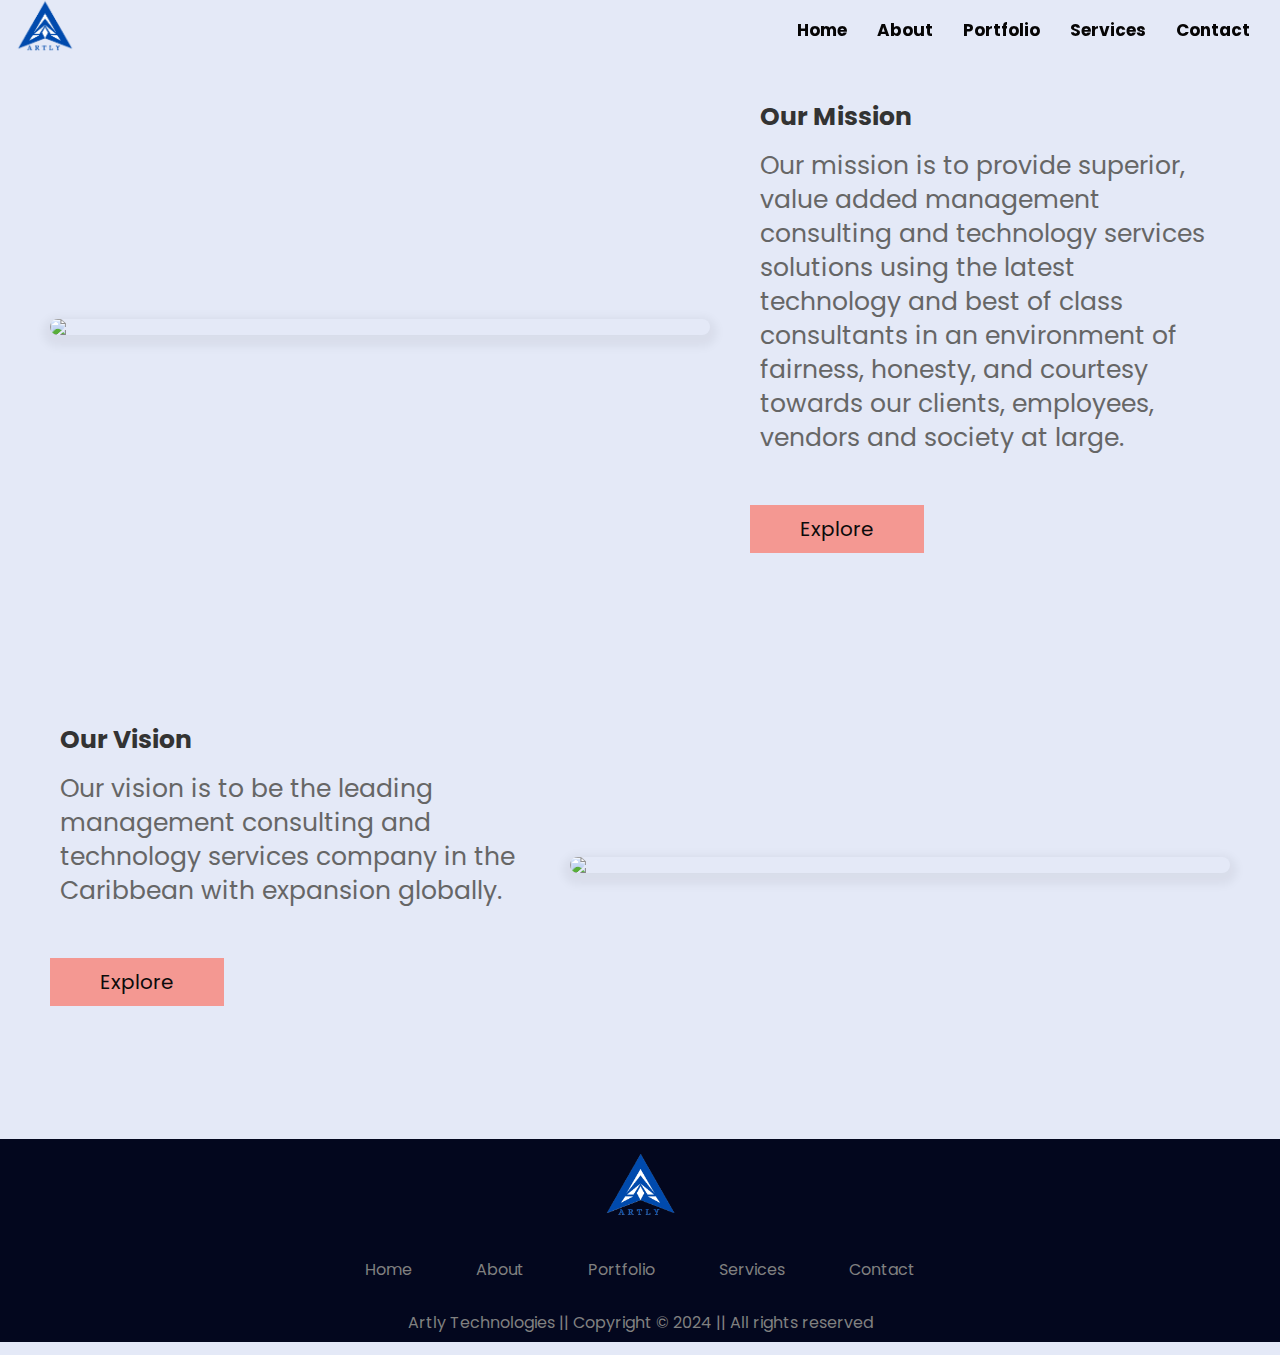
==== About/index.html @ a1ce0588 "Added the project" ====
<!DOCTYPE html>
<html lang="en">
<head>
    <meta charset="UTF-8">
    <meta name="viewport" content="width=device-width, initial-scale=1.0">
    <script src="https://cdnjs.cloudflare.com/ajax/libs/jquery/3.5.1/jquery.min.js"></script>
    <link rel="stylesheet" href="https://cdnjs.cloudflare.com/ajax/libs/font-awesome/6.4.0/css/all.min.css"
      integrity="sha512-iecdLmaskl7CVkqkXNQ/ZH/XLlvWZOJyj7Yy7tcenmpD1ypASozpmT/E0iPtmFIB46ZmdtAc9eNBvH0H/ZpiBw=="
      crossorigin="anonymous" referrerpolicy="no-referrer" />
    <!-- ===== CSS ===== -->
    <link rel="stylesheet" href="style.css">
    <!-- ===== icons CSS ===== -->
    <link rel="stylesheet" href="https://cdnjs.cloudflare.com/ajax/libs/font-awesome/6.5.2/css/all.min.css"
      integrity="sha512-SnH5WK+bZxgPHs44uWIX+LLJAJ9/2PkPKZ5QiAj6Ta86w+fsb2TkcmfRyVX3pBnMFcV7oQPJkl9QevSCWr3W6A=="
      crossorigin="anonymous" referrerpolicy="no-referrer" />
    <title>Artly Technologies</title></head>
<body>
    <div class="scroll-up-btn">
        <i class="fa-solid fa-angle-up"></i>
      </div>
    <!--==========Navbar==========-->
      <nav>
        <div class="nav-bar" id="myHeader">
          <i class='fa-solid fa-bars sidebarOpen'></i>
          <span class="logo navLogo"><a href="#"><img class="logoimg" src="ARTLY without bg.png" alt="logo"></a></span>
          <div class="menu">
            <div class="logo-toggle">
              <span class="logo"><a href="#">Artly Technologies</a></span>
              <i class='fa-solid fa-xmark siderbarClose'></i>
            </div>
            <ul class="nav-links">
              <li><a href="/Home/index.html"><b>Home</b></a></li>
              <li><a href="index.html"><b>About</b></a></li>
              <li><a href="/Portfolio/index.html"><b>Portfolio</b></a></li>
              <li><a href="/Service/index.html"><b>Services</b></a></li>
              <li><a href="/Contact/contact.html"><b>Contact</b></a></li>
            </ul>
          </div>
        </div>
      </nav>






      <div class="responsive-container-block bigContainer" id="content">
        <div class="responsive-container-block Container">
          <img class="mainImg" src="https://workik-widget-assets.s3.amazonaws.com/widget-assets/images/eaboutus1.svg">
          <div class="allText aboveText">
            <p class="text-blk headingText">
              Our Mission
            </p>
            <p class="text-blk subHeadingText">
            </p>
            <p class="text-blk description">
              Our mission is to provide superior, value added management consulting and technology services solutions using the latest technology and best of class consultants in an environment of fairness, honesty, and courtesy towards our clients, employees, vendors and society at large.        </p>
           <a href="/Home/index.html"> <button class="explore">
              Explore
            </button> </a>
          </div>
        </div>
        <div class="responsive-container-block Container bottomContainer">
          <img class="mainImg" src="https://workik-widget-assets.s3.amazonaws.com/widget-assets/images/xpraup2.svg">
          <div class="allText bottomText">
            <p class="text-blk headingText">
              Our Vision
            </p>
            <p class="text-blk subHeadingText">
            </p>
            <p class="text-blk description">
              Our vision is to be the leading management consulting and technology services company in the Caribbean with expansion globally.        </p>
              <a href="/Home/index.html"> <button class="explore">
                Explore
              </button> </a>
          </div>
        </div>
      </div>













<br/><br/>









      <footer>
        <div class="footer">
          <div class="row">
            <a href="#"><img src="ARTLY without bg.png"></a>
          </div>
          <div class="row">
            <ul>
              <li><a href="/Home/index.html">Home</a></li>
              <li><a href="index.html">About</a></li>
              <li><a href="/Portfolio/index.html">Portfolio</a></li>
              <li><a href="/Service/index.html">Services</a></li>
              <li><a href="/Contact/contact.html">Contact</a></li>
            </ul>
          </div>
          <div class="row">
            Artly Technologies || Copyright © 2024 || All rights reserved
          </div>
        </div>
      </footer>









      <script>

        const body = document.querySelector("body"),
          nav = document.querySelector("nav"),
          sidebarOpen = document.querySelector(".sidebarOpen"),
          siderbarClose = document.querySelector(".siderbarClose");
    
    
        //   js code to toggle sidebar
        sidebarOpen.addEventListener("click", () => {
          nav.classList.add("active");
        });
    
        body.addEventListener("click", e => {
          let clickedElm = e.target;
    
          if (!clickedElm.classList.contains("sidebarOpen") && !clickedElm.classList.contains("menu")) {
            nav.classList.remove("active");
          }
        });
    
      </script>
    
    
    
    
    
    
    
    
    
    
    <script>
      let slideIndex = 0;
      showSlides();
      
      function showSlides() {
        let i;
        let slides = document.getElementsByClassName("mySlides");
        let dots = document.getElementsByClassName("dot");
        for (i = 0; i < slides.length; i++) {
          slides[i].style.display = "none";  
        }
        slideIndex++;
        if (slideIndex > slides.length) {slideIndex = 1}    
        for (i = 0; i < dots.length; i++) {
          dots[i].className = dots[i].className.replace(" active", "");
        }
        slides[slideIndex-1].style.display = "block";  
        dots[slideIndex-1].className += " active";
        setTimeout(showSlides, 5000); // Change image every 2 seconds
      }
      </script>
    
      <script>
        $(document).ready(function(){
    $(window).scroll(function(){
        if(this.scrollY > 20){
            $('.navbar').addClass("sticky");
        }else{
            $('.navbar').removeClass("sticky");
        }
        if(this.scrollY> 500){
            $('.scroll-up-btn').addClass("show");
        }
        else{
            $('.scroll-up-btn').removeClass("show");
        }
    })

    //slide-up script
    $('.scroll-up-btn').click(function(){
        $('html').animate({scrollTop: 0});
    });
})
      </script>
    
    
    
    
    
    
    
      <script>
        window.onscroll = function () { myFunction() };
    
        var header = document.getElementById("myHeader");
        var sticky = header.offsetTop;
    
        function myFunction() {
          if (window.pageYOffset > sticky) {
            header.classList.add("sticky");
          } else {
            header.classList.remove("sticky");
          }
        }
      </script>
</body>
</html>
---- About/style.css ----
/* ===== Google Font Import - Poppins ===== */
@import url('https://fonts.googleapis.com/css2?family=Poppins:wght@300;400;500;600&display=swap');

* {
  margin: 0;
  padding: 0;
  box-sizing: border-box;
  font-family: 'Poppins', sans-serif;
  transition: all 0.4s ease;

}


/* ===== Colours ===== */
:root {
  --body-color: #E4E9F7;
  --nav-color: #E2E3E4;
  --side-nav: #98a3c2;
  --text-color: #060505;
  --search-bar: #F2F2F2;
  --search-text: #010718;
}

body {
  background-color: var(--body-color);
  max-width: 100%;
  overflow-x: hidden;
}



.scroll-up-btn {
  position: fixed;
  height: 45px;
  width: 42px;
  background: crimson;
  right: 30px;
  bottom: 10px;
  text-align: center;
  line-height: 45px;
  color: white;
  z-index: 9999;
  font-size: 30px;
  border-radius: 6px;
  cursor: pointer;
  opacity: 0;
  pointer-events: none;
  transition: all 0.3s ease;
}

.scroll-up-btn.show {
  bottom: 30px;
  opacity: 1;
  pointer-events: auto;
}

html {
  scroll-behavior: smooth;
}

nav {
  position: fixed;
  top: 0;
  left: 0;
  height: 60px;
  width: 100%;
  z-index: 100;
}

nav .nav-bar {
  position: relative;
  height: 100%;
  width: 100%;
  margin: 0 auto;
  padding: 0 15px;
  display: flex;
  align-items: center;
  justify-content: space-between;
}

nav .nav-bar .sidebarOpen {
  color: var(--text-color);
  font-size: 25px;
  padding: 5px;
  cursor: pointer;
  display: none;
}

nav .nav-bar .logo a {
  font-size: 25px;
  color: var(--text-color);
  text-decoration: none;
}

.menu .logo-toggle {
  display: none;
}

.nav-bar .nav-links {
  display: flex;
  align-items: center;
}

.nav-bar .nav-links li {
  margin: 0 5px;
  list-style: none;
}

.nav-links li a {
  position: relative;
  font-size: 17px;
  font-weight: 400;
  color: var(--text-color);
  text-decoration: none;
  padding: 10px;
}

.nav-links li a:hover{
  color: blue;
}

.nav-links li a::before {
  content: '';
  position: absolute;
  left: 50%;
  bottom: 0;
  transform: translateX(-50%);
  height: 6px;
  width: 6px;
  border-radius: 50%;
  background-color: var(--text-color);
  opacity: 0;
  transition: all 0.3s ease;
}

.nav-links li:hover a::before {
  opacity: 1;
}

section {
  padding: 50px 0;
  margin-top: auto;
  margin-left: 10%;
  margin-right: 10%;
}

.logoimg {
  width: 60px;
}




.sticky {
  background: #c5bebe;
  position: fixed;
  width: 100%;
}

.sticky + .content {
  padding-top: 102px;
}
































footer{
  background-color: #03071e;
}

.footer{
  text-align:center;
  bottom: 0;
}
  
  .footer .row{
  width:100%;
  margin:1% 0%;
  padding:0.6% 0%;
  color:gray;
  font-size:1em;
  }
  
  .footer .row a{
  text-decoration:none;
  color:gray;
  transition:0.5s;
  }
  
  .footer .row a:hover{
  color:#fff;
  }
  
  .footer .row ul{
  width:100%;
  }
  
  .footer .row ul li{
  display:inline-block;
  margin:0px 30px;
  }
  
  .footer .row a img{
    width: 75px;
  font-size:2em;
  margin:0% 1%;
  }
  
  @media (max-width:768px){
  .footer{
  text-align:center;
  padding:5%;
  }
  .footer .row ul li{
  display:block;
  margin:10px 0px;
  text-align:center;
  }
  .footer .row a img{
  margin:0% 3%;
  }
  }

  
  
  
  
  
  
  
  
  
  
  
  
  
  
  @media screen and (max-width: 768px) {
    nav{width: 100%;}
    nav .nav-bar .sidebarOpen {
      width: 100%;
      display: block;
    }
  
    .menu {
      position: fixed;
      height: 100%;
      width: 320px;
      left: -100%;
      top: 0;
      padding: 20px;
      background-color: var(--side-nav);
      z-index: 100;
      transition: all 0.4s ease;
    }
  
    nav.active .menu {
      left: -0%;
    }
  
    nav.active .nav-bar .navLogo a {
      opacity: 0;
      transition: all 0.3s ease;
    }
  
    .menu .logo-toggle {
      display: block;
      width: 100%;
      display: flex;
      align-items: center;
      justify-content: space-between;
    }
  
    .logo-toggle .siderbarClose {
      color: var(--text-color);
      font-size: 24px;
      cursor: pointer;
    }
  
    .nav-bar .nav-links {
      flex-direction: column;
      padding-top: 30px;
    }
  
    .nav-links li a {
      display: block;
      margin-top: 20px;
    }
  }

.responsive-container-block {
    min-height: 75px;
    height: fit-content;
    width: 100%;
    padding-top: 10px;
    padding-right: 10px;
    padding-bottom: 10px;
    padding-left: 10px;
    display: flex;
    flex-wrap: wrap;
    margin-top: 0px;
    margin-right: auto;
    margin-bottom: 0px;
    margin-left: auto;
    justify-content: flex-start;
    }
    
    .text-blk {
    margin-top: 0px;
    margin-right: 0px;
    margin-bottom: 0px;
    margin-left: 0px;
    padding-top: 10px;
    padding-right: 10px;
    padding-bottom: 10px;
    padding-left: 10px;
    line-height: 25px;
    }
    
    .responsive-container-block.bigContainer {
    padding-top: 10px;
    padding-right: 30px;
    padding-bottom: 10px;
    padding-left: 30px;
    flex-direction: column;
    align-items: center;
    justify-content: center;
    }
    
    .mainImg {
    color: black;
    width: 55%;
    height: auto;
    box-shadow: rgba(0, 0, 0, 0.05) 0px 5px 10px 7px;
    border-top-left-radius: 10px;
    border-top-right-radius: 10px;
    border-bottom-right-radius: 10px;
    border-bottom-left-radius: 10px;
    }
    
    .text-blk.headingText {
    font-size: 25px;
    font-weight: 700;
    line-height: 34px;
    color: rgb(51, 51, 51);
    padding-top: 0px;
    padding-right: 10px;
    padding-bottom: 0px;
    padding-left: 10px;
    margin-top: 0px;
    margin-right: 0px;
    margin-bottom: 10px;
    margin-left: 0px;
    }
    
    .allText {
    padding-top: 0px;
    padding-right: 0px;
    padding-bottom: 0px;
    padding-left: 0px;
    margin-top: 0px;
    margin-right: 0px;
    margin-bottom: 0px;
    margin-left: 40px;
    width: 40%;
    margin: 0 0 0 0;
    }
    
    .text-blk.subHeadingText {
    color: rgb(102, 102, 102);
    font-size: 25px;
    line-height: 34px;
    font-weight: 700;
    padding-top: 0px;
    padding-right: 10px;
    padding-bottom: 0px;
    padding-left: 10px;
    margin-top: 0px;
    margin-right: 0px;
    margin-bottom: 15px;
    margin-left: 0px;
    }
    
    .text-blk.description {
    font-size: 25px;
    line-height: 34px;
    color: rgb(102, 102, 102);
    margin-top: 0px;
    margin-right: 0px;
    margin-bottom: 50px;
    margin-left: 0px;
    padding-top: 0px;
    padding-right: 10px;
    padding-bottom: 0px;
    padding-left: 10px;
    }
    
    .explore {
    font-size: 20px;
    line-height: 28px;
    color: rgb(12, 11, 11);
    background-color: rgb(244, 152, 146);
    padding-top: 10px;
    padding-right: 50px;
    padding-bottom: 10px;
    padding-left: 50px;
    border-top-width: 0px;
    border-right-width: 0px;
    border-bottom-width: 0px;
    border-left-width: 0px;
    border-top-style: outset;
    border-right-style: outset;
    border-bottom-style: outset;
    border-left-style: outset;
    border-top-color: rgb(244, 152, 146);
    border-right-color: rgb(244, 152, 146);
    border-bottom-color: rgb(244, 152, 146);
    border-left-color: rgb(244, 152, 146);
    border-image-source: initial;
    border-image-slice: initial;
    border-image-width: initial;
    border-image-outset: initial;
    border-image-repeat: initial;
    cursor: pointer;
    }
    
    .explore:hover {
    background-image: initial;
    background-position-x: initial;
    background-position-y: initial;
    background-size: initial;
    background-attachment: initial;
    background-origin: initial;
    background-clip: initial;
    background-color: rgb(25, 23, 23);
    color: rgb(244, 152, 146);
    }
    
    .responsive-container-block.Container {
    margin-top: 80px;
    margin-right: auto;
    margin-bottom: 50px;
    margin-left: auto;
    justify-content: center;
    align-items: center;
    max-width: 1320px;
    padding-top: 10px;
    padding-right: 10px;
    padding-bottom: 10px;
    padding-left: 10px;
    }
    
    .responsive-container-block.Container.bottomContainer {
    margin-top: 100px;
    margin-right: 0px;
    margin-bottom: 50px;
    margin-left: 0px;
    flex-direction: row-reverse;
    margin: 100px auto 50px auto;
    }
    
    .allText.aboveText {
    margin: 0 0 0 40px;
    }
    
    .allText.bottomText {
    margin: 0 40px 0 0;
    }
    
    @media (max-width: 1024px) {
    .responsive-container-block.Container {
    max-width: 850px;
    }
    
    .mainImg {
    width: 55%;
    height: auto;
    }
    
    .text-blk.description {
    font-size: 20px;
    }
    
    .allText {
    width: 40%;
    margin-top: 0px;
    margin-right: 0px;
    margin-bottom: 0px;
    margin-left: 20px;
    }
    
    .responsive-container-block.bigContainer {
    padding-top: 10px;
    padding-right: 10px;
    padding-bottom: 10px;
    padding-left: 10px;
    }
    
    .text-blk.subHeadingText {
    font-size: 22px;
    }
    
    .responsive-container-block.Container.bottomContainer {
    margin: 80px auto 50px auto;
    }
    
    .responsive-container-block.Container {
    max-width: 830px;
    }
    
    .allText.aboveText {
    margin: 30px 0 0 40px;
    }
    
    .allText.bottomText {
    margin: 30px 40px 0 0;
    }
    }
    
    @media (max-width: 768px) {
    .mainImg {
    width: 90%;
    }
    
    .allText {
    width: 100%;
    margin-top: 0px;
    margin-right: 0px;
    margin-bottom: 0px;
    margin-left: 0px;
    display: flex;
    flex-direction: column;
    justify-content: center;
    align-items: center;
    padding-top: 0px;
    padding-right: 0px;
    padding-bottom: 0px;
    padding-left: 0px;
    }
    
    .responsive-container-block.Container {
    flex-direction: column;
    height: auto;
    }
    
    .text-blk.headingText {
    text-align: center;
    }
    
    .text-blk.subHeadingText {
    text-align: center;
    font-size: 25px;
    }
    
    .text-blk.description {
    text-align: center;
    font-size: 25px;
    }
    
    .allText {
    margin-top: 40px;
    margin-right: 0px;
    margin-bottom: 0px;
    margin-left: 0px;
    }
    
    .allText.aboveText {
    margin: 40px 0 0 0;
    }
    
    .responsive-container-block.Container {
    margin: 80px auto 50px auto;
    }
    
    .responsive-container-block.Container.bottomContainer {
    margin: 50px auto 50px auto;
    }
    
    .allText.bottomText {
    margin: 40px 0 0 0;
    }
    }
    
    @media (max-width: 500px) {
    .responsive-container-block.Container {
    padding-top: 10px;
    padding-right: 0px;
    padding-bottom: 10px;
    padding-left: 0px;
    width: 100%;
    max-width: 100%;
    }
    
    .mainImg {
    width: 100%;
    }
    
    .responsive-container-block.bigContainer {
    padding-top: 10px;
    padding-right: 25px;
    padding-bottom: 10px;
    padding-left: 25px;
    }
    
    .text-blk.subHeadingText {
    font-size: 25px;
    padding-top: 0px;
    padding-right: 0px;
    padding-bottom: 0px;
    padding-left: 0px;
    }
    
    .text-blk.description {
    font-size: 25px;
    padding-top: 0px;
    padding-right: 0px;
    padding-bottom: 0px;
    padding-left: 0px;
    }
    
    .allText {
    padding-top: 0px;
    padding-right: 0px;
    padding-bottom: 0px;
    padding-left: 0px;
    width: 100%;
    }
    }
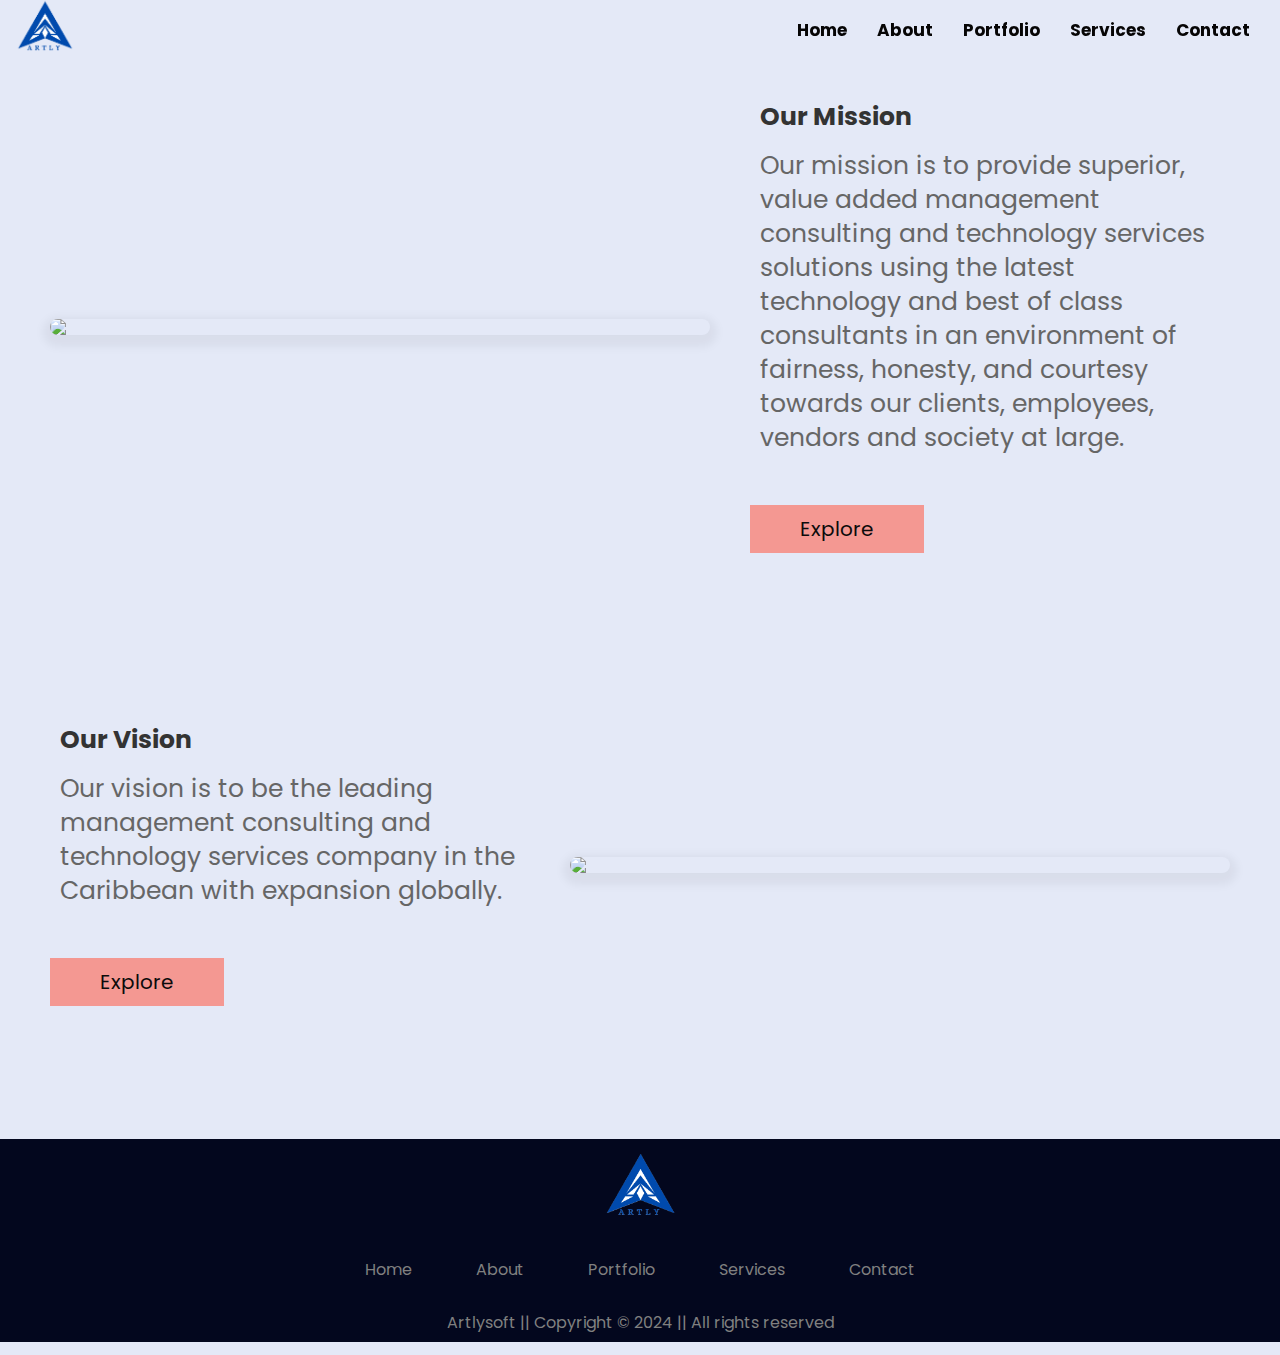
==== commit 54807b2c: "Feb 27, 2025, 4:16 PM" ====
--- a/About/index.html
+++ b/About/index.html
@@ -13,7 +13,7 @@
     <link rel="stylesheet" href="https://cdnjs.cloudflare.com/ajax/libs/font-awesome/6.5.2/css/all.min.css"
       integrity="sha512-SnH5WK+bZxgPHs44uWIX+LLJAJ9/2PkPKZ5QiAj6Ta86w+fsb2TkcmfRyVX3pBnMFcV7oQPJkl9QevSCWr3W6A=="
       crossorigin="anonymous" referrerpolicy="no-referrer" />
-    <title>Artly Technologies</title></head>
+    <title>Artlysoft</title></head>
 <body>
     <div class="scroll-up-btn">
         <i class="fa-solid fa-angle-up"></i>
@@ -25,7 +25,7 @@
           <span class="logo navLogo"><a href="#"><img class="logoimg" src="ARTLY without bg.png" alt="logo"></a></span>
           <div class="menu">
             <div class="logo-toggle">
-              <span class="logo"><a href="#">Artly Technologies</a></span>
+              <span class="logo"><a href="#">Artlysoft</a></span>
               <i class='fa-solid fa-xmark siderbarClose'></i>
             </div>
             <ul class="nav-links">
@@ -114,7 +114,7 @@
             </ul>
           </div>
           <div class="row">
-            Artly Technologies || Copyright © 2024 || All rights reserved
+            Artlysoft || Copyright © 2024 || All rights reserved
           </div>
         </div>
       </footer>
